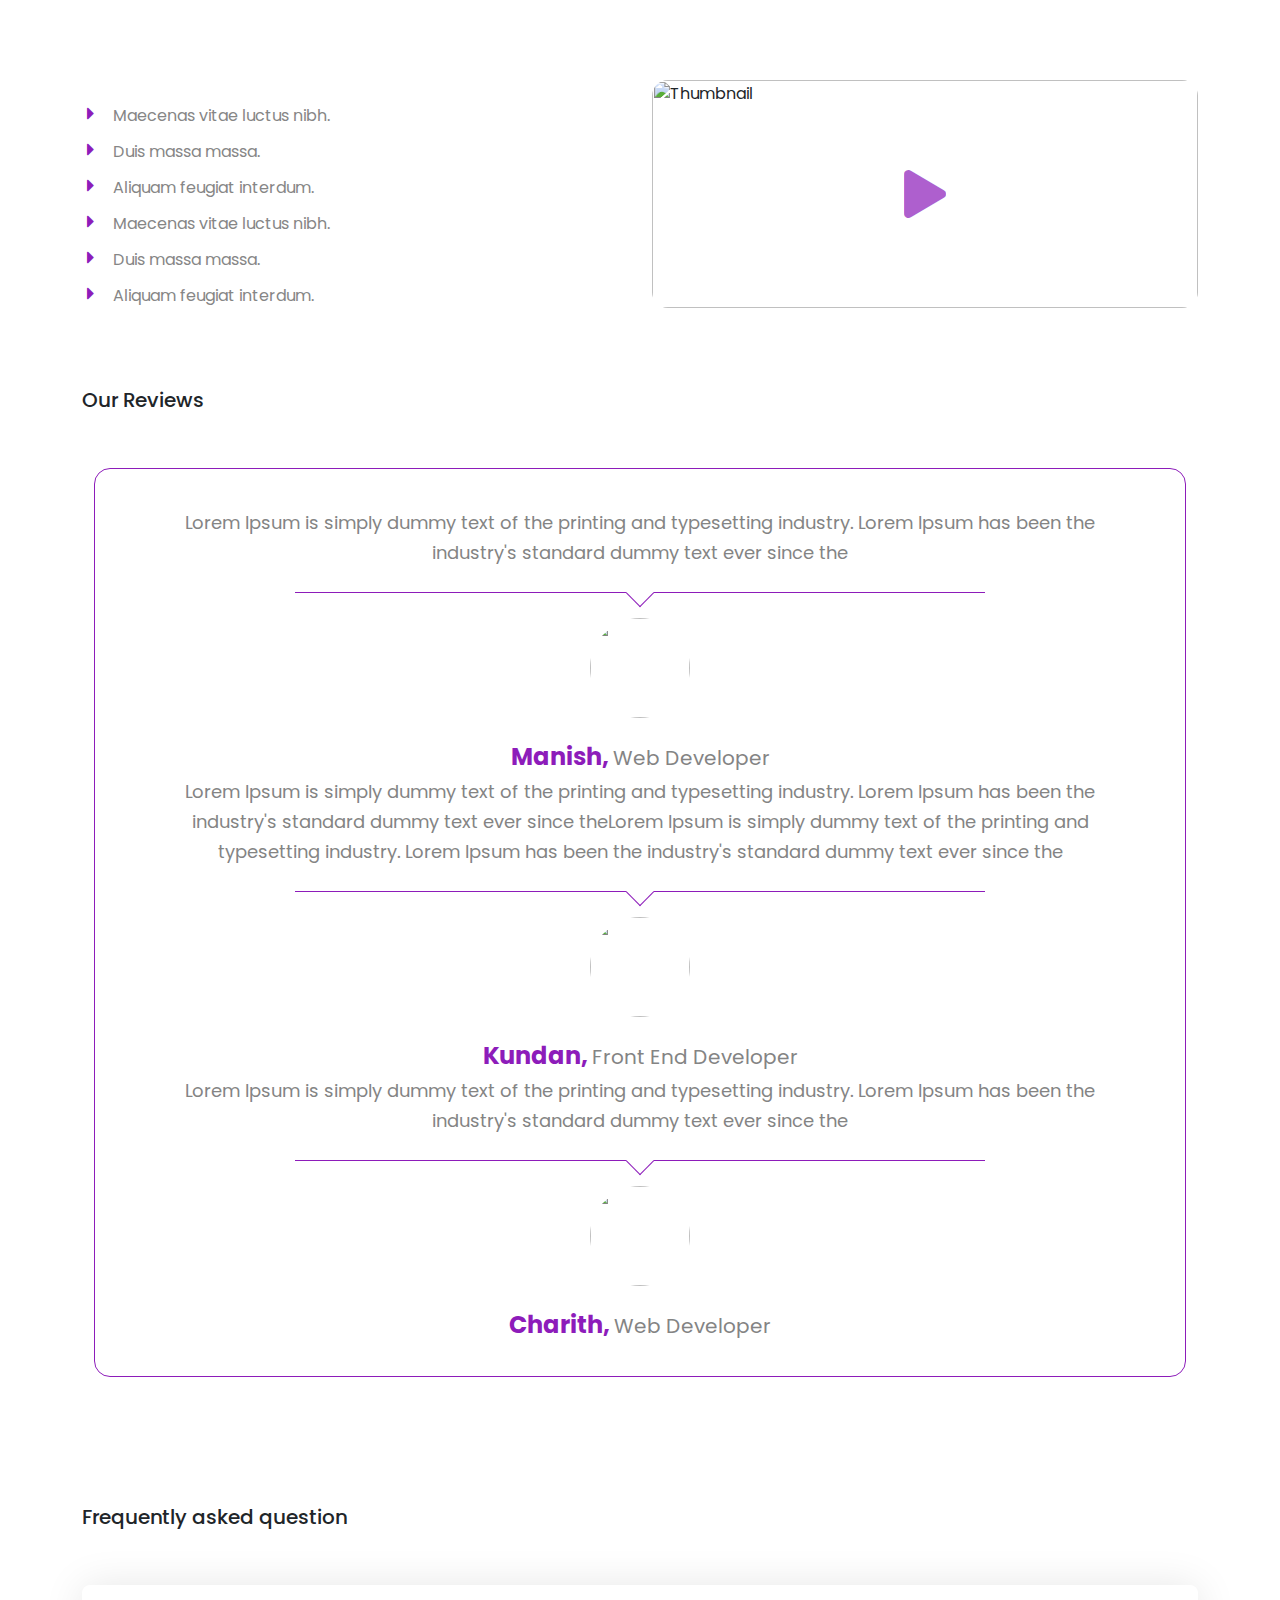
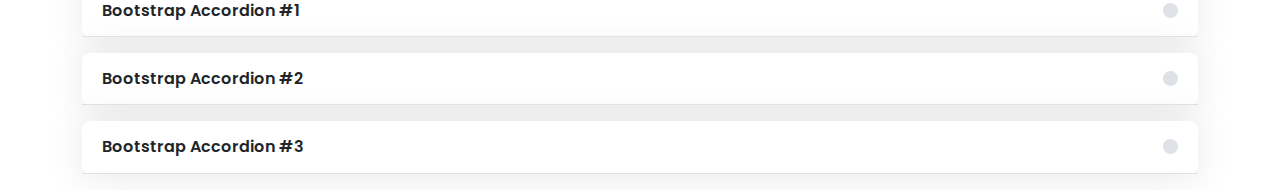
==== Testimonial Slider/Testimonial.html @ 6e23d51c "initial commit" ====
<html lang="en">

<head>
    <meta charset="UTF-8">
    <meta name="viewport" content="width=device-width, initial-scale=1.0">
    <title>Slider popup video player accordion</title>
    <!-- Bootstrap CSS -->
    <link rel="preconnect" href="https://fonts.googleapis.com">
    <link rel="preconnect" href="https://fonts.gstatic.com" crossorigin>
    <link href="https://fonts.googleapis.com/css2?family=Lato:ital,wght@0,100;0,300;0,400;0,700;0,900;1,100;1,300;1,400;1,700;1,900&family=Poppins:ital,wght@0,100;0,200;0,300;0,400;0,500;0,600;0,700;0,800;0,900;1,100;1,200;1,300;1,400;1,500;1,600;1,700;1,800;1,900&display=swap" rel="stylesheet">
    <link rel="stylesheet" href="https://cdnjs.cloudflare.com/ajax/libs/font-awesome/5.15.4/css/all.min.css">
    <link rel="stylesheet" href="https://cdnjs.cloudflare.com/ajax/libs/owl-carousel/1.3.3/owl.carousel.min.css">
    <link rel="stylesheet" href="https://cdnjs.cloudflare.com/ajax/libs/owl-carousel/1.3.3/owl.theme.min.css">
    <link rel="stylesheet" href="https://cdnjs.cloudflare.com/ajax/libs/owl-carousel/1.3.3/owl.transitions.css">
    <link rel="stylesheet" href="https://sibforms.com/forms/end-form/build/sib-styles.css">
    <link href="https://cdn.jsdelivr.net/npm/bootstrap@5.3.0-alpha1/dist/css/bootstrap.min.css" rel="stylesheet">
    <link rel="stylesheet" href="https://cdnjs.cloudflare.com/ajax/libs/font-awesome/5.15.4/css/all.min.css" integrity="sha512-xxx" crossorigin="anonymous" />

    <link href="style.css" rel="stylesheet">
    </link>
</head>

<body>
    
    <!-- Why Choose us -->
    <section class="why-choose section" id="overview">
        <div class="container">
            <div class="row">
                <div class="col-lg-6 col-12">
                    <!-- Start Choose Left -->
                    <div class="choose-left">
                        <div class="row mt-4">
                            <div class="col-lg-12">
                                <ul class="list">
                                    <li><i class="fa fa-caret-right"></i>Maecenas vitae luctus nibh. </li>
                                    <li><i class="fa fa-caret-right"></i>Duis massa massa.</li>
                                    <li><i class="fa fa-caret-right"></i>Aliquam feugiat interdum.</li>
                                    <li><i class="fa fa-caret-right"></i>Maecenas vitae luctus nibh. </li>
                                    <li><i class="fa fa-caret-right"></i>Duis massa massa.</li>
                                    <li><i class="fa fa-caret-right"></i>Aliquam feugiat interdum.</li>
                                </ul>
                            </div>

                        </div>
                    </div>
                    <!-- End Choose Left -->
                </div>
                <div class="col-lg-6 col-12">
                    <!-- Start Choose Rights -->
                    <div class="choose-right">
                        <div class="thumbnail">
                            <img src="https://media.istockphoto.com/id/1370433251/photo/black-woman-sitting-at-desk-using-computer-writing-in-notebook.jpg?s=612x612&w=0&k=20&c=rHpy3cX4LVFtzLI4gyy0T-fNYdTeAcdNQgTmy9maAIA=" alt="Thumbnail" class="img-fluid">
                            <div class="play-icon">
                                <i class="fas fa-play"></i>
                            </div>
                        </div>
                        <!-- <button type="button" class="btn btn-primary" data-bs-toggle="modal" data-bs-target="#videoModal">
                        Play Video
                      </button> -->

                        <div class="modal fade" id="videoModal" tabindex="-1" aria-labelledby="videoModalLabel" aria-hidden="true">
                            <div class="modal-dialog modal-dialog-centered">
                                <div class="modal-content">
                                    <div class="modal-header">
                                       
                                        <button type="button" class="btn-close" data-bs-dismiss="modal" aria-label="Close"></button>
                                    </div>
                                    <div class="modal-body">
                                        <div class="ratio ratio-16x9">
                                            <iframe src="https://www.youtube.com/embed/vlDzYIIOYmM" title="YouTube video" allowfullscreen></iframe>
                                        </div>
                                    </div>
                                    
                                </div>
                            </div>
                        </div>
                    </div>
                    <!-- End Choose Rights -->
                </div>
            </div>
        </div>
    </section>
    <!-- Testimonial -->
    <section class="">
        <div class="container">
            <h5 class="title-desc">Our Reviews</h5>
            <div class="container py-5">
                <div class="row">
                    <div class="col-md-12">
                        <div class="testimonial-bg">
                            <div id="testimonial-slider" class="owl-carousel">
                                <div class="testimonial">
                                    <p class="description">
                                        Lorem Ipsum is simply dummy text of the printing and typesetting industry. Lorem Ipsum has been the industry's standard dummy text ever since the
                                    </p>
                                    <div class="pic">
                                        <img src="http://www.webcoderskull.com/img/team2.png" alt="">
                                    </div>
                                    <h3 class="title">Manish,</h3>
                                    <span class="post">Web Developer</span>
                                </div>
             
                                <div class="testimonial">
                                    <p class="description">
                                       Lorem Ipsum is simply dummy text of the printing and typesetting industry. Lorem Ipsum has been the industry's standard dummy text ever since theLorem Ipsum is simply dummy text of the printing and typesetting industry. Lorem Ipsum has been the industry's standard dummy text ever since the
                                    </p>
                                    <div class="pic">
                                        <img src="http://www.webcoderskull.com/img/team1.png" alt="">
                                    </div>
                                    <h3 class="title">Kundan,</h3>
                                    <span class="post">Front End Developer</span>
                                </div>
                                <div class="testimonial">
                                    <p class="description">
                                        Lorem Ipsum is simply dummy text of the printing and typesetting industry. Lorem Ipsum has been the industry's standard dummy text ever since the
                                    </p>
                                    <div class="pic">
                                        <img src="http://www.webcoderskull.com/img/team2.png" alt="">
                                    </div>
                                    <h3 class="title">Charith,</h3>
                                    <span class="post">Web Developer</span>
                                </div>
                            </div>
                        </div>
                    </div>
                </div>
            </div>
        </div>
    </section>
    <!--Faqs-->
    <section class="" id="faqs">
        <div class="container">
            <div class="row">
                <h5 class="title-desc">Frequently asked question</h5>
                <div class="mt-5">

                    <div class="accordion accordion-flush" id="accordionFlushExample">
                        <div class="accordion-item rounded-3 border-0 mb-3">
                            <h2 class="accordion-header">
                                <button class="accordion-button border-bottom collapsed fw-semibold" type="button" data-bs-toggle="collapse" data-bs-target="#flush-collapseOne" aria-expanded="false" aria-controls="flush-collapseOne">
                                    Bootstrap Accordion #1
                                </button>
                            </h2>
                            <div id="flush-collapseOne" class="accordion-collapse collapse" data-bs-parent="#accordionFlushExample">
                                <div class="accordion-body">
                                    <p>Please check our more latest Design @ <a href="https://codepen.io/Gaurav-Rana-the-reactor">Codepen</a></p>
                                </div>
                            </div>
                        </div>
                        <div class="accordion-item rounded-3 border-0 mb-3">
                            <h2 class="accordion-header">
                                <button class="accordion-button border-bottom collapsed fw-semibold" type="button" data-bs-toggle="collapse" data-bs-target="#flush-collapseTwo" aria-expanded="false" aria-controls="flush-collapseTwo">
                                    Bootstrap Accordion #2
                                </button>
                            </h2>
                            <div id="flush-collapseTwo" class="accordion-collapse collapse" data-bs-parent="#accordionFlushExample">
                                <div class="accordion-body">
                                    <p>Please check our more latest Design @<a href="https://codepen.io/Gaurav-Rana-the-reactor">Codepen</a></p>
                                </div>
                            </div>
                        </div>
                        <div class="accordion-item rounded-3 border-0 mb-3">
                            <h2 class="accordion-header">
                                <button class="accordion-button border-bottom collapsed fw-semibold" type="button" data-bs-toggle="collapse" data-bs-target="#flush-collapseThree" aria-expanded="false" aria-controls="flush-collapseThree">
                                    Bootstrap Accordion #3
                                </button>
                            </h2>
                            <div id="flush-collapseThree" class="accordion-collapse collapse" data-bs-parent="#accordionFlushExample">
                                <div class="accordion-body">
                                    <p>Please check our more latest Design @ <a href="https://codepen.io/Gaurav-Rana-the-reactor">Codepen</a></p>
                                </div>
                            </div>
                        </div>
                    </div>
                </div>
            </div>
        </div>
    </section>
    <!-- ## Modal -->

    <div class="modal fade" id="exampleModalCenter" tabindex="-1" role="dialog" aria-labelledby="exampleModalCenterTitle" aria-hidden="true">
        <div class="modal-dialog modal-dialog-centered" role="document">
            <div class="modal-content">
                <div class="modal-header">
                    <button type="button" class="close" data-bs-dismiss="modal" aria-label="Close">
                        <span aria-hidden="true">&times;</span>
                    </button>
                </div>
                <div class="modal-body">
                    <div class="sib-form" style="text-align: center;
            background-color: #ffffff;                                 ">
                        <div id="sib-form-container" class="sib-form-container">
                            <div></div>
                            <div id="sib-container" class="sib-container--large sib-container--horizontal" style="text-align:center; background-color:rgba(255,255,255,1); max-width:540px; border-radius:3px; border-width:0px; border-color:#ffffff; border-style:solid; direction:ltr">
                                <form id="sib-form" method="POST" action="https://e46392f8.sibforms.com/serve/[base64]" data-type="subscription">
                                    <div style="padding: 4px 0;">
                                        <div class="sib-input sib-form-block">
                                            <div class="form__entry entry_block">
                                                <div class="form__label-row form__label-row--horizontal">

                                                    <div class="entry__field">
                                                        <input class="input " maxlength="200" type="text" id="FIRSTNAME" name="FIRSTNAME" autocomplete="off" placeholder="First Name" data-required="true" required />
                                                    </div>
                                                </div>

                                                <label class="entry__error entry__error--primary">
                                                </label>
                                            </div>
                                        </div>
                                    </div>
                                    <div style="padding: 4px 0;">
                                        <div class="sib-input sib-form-block">
                                            <div class="form__entry entry_block">
                                                <div class="form__label-row form__label-row--horizontal">

                                                    <div class="entry__field">
                                                        <input class="input " maxlength="200" type="text" id="LASTNAME" name="LASTNAME" autocomplete="off" placeholder="Last Name" data-required="true" required />
                                                    </div>
                                                </div>

                                                <label class="entry__error entry__error--primary">
                                                </label>
                                            </div>
                                        </div>
                                    </div>
                                    <div style="padding: 4px 0;">
                                        <div class="sib-input sib-form-block">
                                            <div class="form__entry entry_block">
                                                <div class="form__label-row form__label-row--horizontal">

                                                    <div class="entry__field">
                                                        <input class="input " type="text" id="EMAIL" name="EMAIL" autocomplete="off" placeholder="Email" data-required="true" required />
                                                    </div>
                                                </div>

                                                <label class="entry__error entry__error--primary">
                                                </label>
                                            </div>
                                        </div>
                                    </div>
                                    <div style="padding: 4px 0;">
                                        <div class="sib-sms-field sib-form-block">
                                            <div class="form__entry entry_block">
                                                <div class="form__label-row ">

                                                    <div class="sib-sms-input-wrapper" style="direction:ltr">
                                                        <div class="sib-sms-input" data-placeholder="phone" data-required="1" data-country-code="GB" data-whatsapp-country-code="GB" data-value="" data-whatsappvalue="" data-attributename="SMS">
                                                            <div class="entry__field">
                                                                <select class="input" name="SMS__COUNTRY_CODE" data-required="true">
                                                                    <option value="+93">
                                                                        +93 AF
                                                                    </option>
                                                                    <option value="+358">
                                                                        +358 AX
                                                                    </option>
                                                                    <option value="+355">
                                                                        +355 AL
                                                                    </option>
                                                                    <option value="+213">
                                                                        +213 DZ
                                                                    </option>
                                                                    <option value="+1684">
                                                                        +1684 AS
                                                                    </option>
                                                                    <option value="+376">
                                                                        +376 AD
                                                                    </option>
                                                                    <option value="+244">
                                                                        +244 AO
                                                                    </option>
                                                                    <option value="+1264">
                                                                        +1264 AI
                                                                    </option>
                                                                    <option value="+672">
                                                                        +672 AQ
                                                                    </option>
                                                                    <option value="+1268">
                                                                        +1268 AG
                                                                    </option>
                                                                    <option value="+54">
                                                                        +54 AR
                                                                    </option>
                                                                    <option value="+374">
                                                                        +374 AM
                                                                    </option>
                                                                    <option value="+297">
                                                                        +297 AW
                                                                    </option>
                                                                    <option value="+61">
                                                                        +61 AU
                                                                    </option>
                                                                    <option value="+43">
                                                                        +43 AT
                                                                    </option>
                                                                    <option value="+994">
                                                                        +994 AZ
                                                                    </option>
                                                                    <option value="+1242">
                                                                        +1242 BS
                                                                    </option>
                                                                    <option value="+973">
                                                                        +973 BH
                                                                    </option>
                                                                    <option value="+880">
                                                                        +880 BD
                                                                    </option>
                                                                    <option value="+1246">
                                                                        +1246 BB
                                                                    </option>
                                                                    <option value="+375">
                                                                        +375 BY
                                                                    </option>
                                                                    <option value="+32">
                                                                        +32 BE
                                                                    </option>
                                                                    <option value="+501">
                                                                        +501 BZ
                                                                    </option>
                                                                    <option value="+229">
                                                                        +229 BJ
                                                                    </option>
                                                                    <option value="+1441">
                                                                        +1441 BM
                                                                    </option>
                                                                    <option value="+975">
                                                                        +975 BT
                                                                    </option>
                                                                    <option value="+591">
                                                                        +591 BO
                                                                    </option>
                                                                    <option value="+599">
                                                                        +599 BQ
                                                                    </option>
                                                                    <option value="+387">
                                                                        +387 BA
                                                                    </option>
                                                                    <option value="+267">
                                                                        +267 BW
                                                                    </option>
                                                                    <option value="+47">
                                                                        +47 BV
                                                                    </option>
                                                                    <option value="+55">
                                                                        +55 BR
                                                                    </option>
                                                                    <option value="+246">
                                                                        +246 IO
                                                                    </option>
                                                                    <option value="+673">
                                                                        +673 BN
                                                                    </option>
                                                                    <option value="+359">
                                                                        +359 BG
                                                                    </option>
                                                                    <option value="+226">
                                                                        +226 BF
                                                                    </option>
                                                                    <option value="+257">
                                                                        +257 BI
                                                                    </option>
                                                                    <option value="+855">
                                                                        +855 KH
                                                                    </option>
                                                                    <option value="+237">
                                                                        +237 CM
                                                                    </option>
                                                                    <option value="+1">
                                                                        +1 CA
                                                                    </option>
                                                                    <option value="+34">
                                                                        +34 IC
                                                                    </option>
                                                                    <option value="+238">
                                                                        +238 CV
                                                                    </option>
                                                                    <option value="+1345">
                                                                        +1345 KY
                                                                    </option>
                                                                    <option value="+236">
                                                                        +236 CF
                                                                    </option>
                                                                    <option value="+34">
                                                                        +34 EA
                                                                    </option>
                                                                    <option value="+235">
                                                                        +235 TD
                                                                    </option>
                                                                    <option value="+56">
                                                                        +56 CL
                                                                    </option>
                                                                    <option value="+86">
                                                                        +86 CN
                                                                    </option>
                                                                    <option value="+61">
                                                                        +61 CX
                                                                    </option>
                                                                    <option value="+61">
                                                                        +61 CC
                                                                    </option>
                                                                    <option value="+57">
                                                                        +57 CO
                                                                    </option>
                                                                    <option value="+269">
                                                                        +269 KM
                                                                    </option>
                                                                    <option value="+242">
                                                                        +242 CG
                                                                    </option>
                                                                    <option value="+243">
                                                                        +243 CD
                                                                    </option>
                                                                    <option value="+682">
                                                                        +682 CK
                                                                    </option>
                                                                    <option value="+506">
                                                                        +506 CR
                                                                    </option>
                                                                    <option value="+225">
                                                                        +225 CI
                                                                    </option>
                                                                    <option value="+385">
                                                                        +385 HR
                                                                    </option>
                                                                    <option value="+53">
                                                                        +53 CU
                                                                    </option>
                                                                    <option value="+599">
                                                                        +599 CW
                                                                    </option>
                                                                    <option value="+357">
                                                                        +357 CY
                                                                    </option>
                                                                    <option value="+420">
                                                                        +420 CZ
                                                                    </option>
                                                                    <option value="+45">
                                                                        +45 DK
                                                                    </option>
                                                                    <option value="+253">
                                                                        +253 DJ
                                                                    </option>
                                                                    <option value="+1767">
                                                                        +1767 DM
                                                                    </option>
                                                                    <option value="+1809">
                                                                        +1809 DO
                                                                    </option>
                                                                    <option value="+1829">
                                                                        +1829 DO
                                                                    </option>
                                                                    <option value="+1849">
                                                                        +1849 DO
                                                                    </option>
                                                                    <option value="+593">
                                                                        +593 EC
                                                                    </option>
                                                                    <option value="+20">
                                                                        +20 EG
                                                                    </option>
                                                                    <option value="+503">
                                                                        +503 SV
                                                                    </option>
                                                                    <option value="+240">
                                                                        +240 GQ
                                                                    </option>
                                                                    <option value="+291">
                                                                        +291 ER
                                                                    </option>
                                                                    <option value="+372">
                                                                        +372 EE
                                                                    </option>
                                                                    <option value="+251">
                                                                        +251 ET
                                                                    </option>
                                                                    <option value="+500">
                                                                        +500 FK
                                                                    </option>
                                                                    <option value="+298">
                                                                        +298 FO
                                                                    </option>
                                                                    <option value="+679">
                                                                        +679 FJ
                                                                    </option>
                                                                    <option value="+358">
                                                                        +358 FI
                                                                    </option>
                                                                    <option value="+33">
                                                                        +33 FR
                                                                    </option>
                                                                    <option value="+594">
                                                                        +594 GF
                                                                    </option>
                                                                    <option value="+689">
                                                                        +689 PF
                                                                    </option>
                                                                    <option value="+262">
                                                                        +262 TF
                                                                    </option>
                                                                    <option value="+241">
                                                                        +241 GA
                                                                    </option>
                                                                    <option value="+220">
                                                                        +220 GM
                                                                    </option>
                                                                    <option value="+995">
                                                                        +995 GE
                                                                    </option>
                                                                    <option value="+49">
                                                                        +49 DE
                                                                    </option>
                                                                    <option value="+233">
                                                                        +233 GH
                                                                    </option>
                                                                    <option value="+350">
                                                                        +350 GI
                                                                    </option>
                                                                    <option value="+30">
                                                                        +30 GR
                                                                    </option>
                                                                    <option value="+299">
                                                                        +299 GL
                                                                    </option>
                                                                    <option value="+1473">
                                                                        +1473 GD
                                                                    </option>
                                                                    <option value="+590">
                                                                        +590 GP
                                                                    </option>
                                                                    <option value="+1671">
                                                                        +1671 GU
                                                                    </option>
                                                                    <option value="+502">
                                                                        +502 GT
                                                                    </option>
                                                                    <option value="+44">
                                                                        +44 GG
                                                                    </option>
                                                                    <option value="+224">
                                                                        +224 GN
                                                                    </option>
                                                                    <option value="+245">
                                                                        +245 GW
                                                                    </option>
                                                                    <option value="+592">
                                                                        +592 GY
                                                                    </option>
                                                                    <option value="+509">
                                                                        +509 HT
                                                                    </option>
                                                                    <option value="+672">
                                                                        +672 HM
                                                                    </option>
                                                                    <option value="+379">
                                                                        +379 VA
                                                                    </option>
                                                                    <option value="+504">
                                                                        +504 HN
                                                                    </option>
                                                                    <option value="+852">
                                                                        +852 HK
                                                                    </option>
                                                                    <option value="+36">
                                                                        +36 HU
                                                                    </option>
                                                                    <option value="+354">
                                                                        +354 IS
                                                                    </option>
                                                                    <option value="+91">
                                                                        +91 IN
                                                                    </option>
                                                                    <option value="+62">
                                                                        +62 ID
                                                                    </option>
                                                                    <option value="+98">
                                                                        +98 IR
                                                                    </option>
                                                                    <option value="+964">
                                                                        +964 IQ
                                                                    </option>
                                                                    <option value="+353">
                                                                        +353 IE
                                                                    </option>
                                                                    <option value="+44">
                                                                        +44 IM
                                                                    </option>
                                                                    <option value="+972">
                                                                        +972 IL
                                                                    </option>
                                                                    <option value="+39">
                                                                        +39 IT
                                                                    </option>
                                                                    <option value="+1876">
                                                                        +1876 JM
                                                                    </option>
                                                                    <option value="+81">
                                                                        +81 JP
                                                                    </option>
                                                                    <option value="+44">
                                                                        +44 JE
                                                                    </option>
                                                                    <option value="+962">
                                                                        +962 JO
                                                                    </option>
                                                                    <option value="+7">
                                                                        +7 KZ
                                                                    </option>
                                                                    <option value="+254">
                                                                        +254 KE
                                                                    </option>
                                                                    <option value="+686">
                                                                        +686 KI
                                                                    </option>
                                                                    <option value="+850">
                                                                        +850 KP
                                                                    </option>
                                                                    <option value="+82">
                                                                        +82 KR
                                                                    </option>
                                                                    <option value="+965">
                                                                        +965 KW
                                                                    </option>
                                                                    <option value="+996">
                                                                        +996 KG
                                                                    </option>
                                                                    <option value="+856">
                                                                        +856 LA
                                                                    </option>
                                                                    <option value="+371">
                                                                        +371 LV
                                                                    </option>
                                                                    <option value="+961">
                                                                        +961 LB
                                                                    </option>
                                                                    <option value="+266">
                                                                        +266 LS
                                                                    </option>
                                                                    <option value="+231">
                                                                        +231 LR
                                                                    </option>
                                                                    <option value="+218">
                                                                        +218 LY
                                                                    </option>
                                                                    <option value="+423">
                                                                        +423 LI
                                                                    </option>
                                                                    <option value="+370">
                                                                        +370 LT
                                                                    </option>
                                                                    <option value="+352">
                                                                        +352 LU
                                                                    </option>
                                                                    <option value="+853">
                                                                        +853 MO
                                                                    </option>
                                                                    <option value="+389">
                                                                        +389 MK
                                                                    </option>
                                                                    <option value="+261">
                                                                        +261 MG
                                                                    </option>
                                                                    <option value="+265">
                                                                        +265 MW
                                                                    </option>
                                                                    <option value="+60">
                                                                        +60 MY
                                                                    </option>
                                                                    <option value="+960">
                                                                        +960 MV
                                                                    </option>
                                                                    <option value="+223">
                                                                        +223 ML
                                                                    </option>
                                                                    <option value="+356">
                                                                        +356 MT
                                                                    </option>
                                                                    <option value="+692">
                                                                        +692 MH
                                                                    </option>
                                                                    <option value="+596">
                                                                        +596 MQ
                                                                    </option>
                                                                    <option value="+222">
                                                                        +222 MR
                                                                    </option>
                                                                    <option value="+230">
                                                                        +230 MU
                                                                    </option>
                                                                    <option value="+262">
                                                                        +262 YT
                                                                    </option>
                                                                    <option value="+52">
                                                                        +52 MX
                                                                    </option>
                                                                    <option value="+691">
                                                                        +691 FM
                                                                    </option>
                                                                    <option value="+373">
                                                                        +373 MD
                                                                    </option>
                                                                    <option value="+377">
                                                                        +377 MC
                                                                    </option>
                                                                    <option value="+976">
                                                                        +976 MN
                                                                    </option>
                                                                    <option value="+382">
                                                                        +382 ME
                                                                    </option>
                                                                    <option value="+1664">
                                                                        +1664 MS
                                                                    </option>
                                                                    <option value="+212">
                                                                        +212 MA
                                                                    </option>
                                                                    <option value="+258">
                                                                        +258 MZ
                                                                    </option>
                                                                    <option value="+95">
                                                                        +95 MM
                                                                    </option>
                                                                    <option value="+264">
                                                                        +264 NA
                                                                    </option>
                                                                    <option value="+674">
                                                                        +674 NR
                                                                    </option>
                                                                    <option value="+977">
                                                                        +977 NP
                                                                    </option>
                                                                    <option value="+31">
                                                                        +31 NL
                                                                    </option>
                                                                    <option value="+687">
                                                                        +687 NC
                                                                    </option>
                                                                    <option value="+64">
                                                                        +64 NZ
                                                                    </option>
                                                                    <option value="+505">
                                                                        +505 NI
                                                                    </option>
                                                                    <option value="+227">
                                                                        +227 NE
                                                                    </option>
                                                                    <option value="+234">
                                                                        +234 NG
                                                                    </option>
                                                                    <option value="+683">
                                                                        +683 NU
                                                                    </option>
                                                                    <option value="+672">
                                                                        +672 NF
                                                                    </option>
                                                                    <option value="+1670">
                                                                        +1670 MP
                                                                    </option>
                                                                    <option value="+47">
                                                                        +47 NO
                                                                    </option>
                                                                    <option value="+968">
                                                                        +968 OM
                                                                    </option>
                                                                    <option value="+92">
                                                                        +92 PK
                                                                    </option>
                                                                    <option value="+680">
                                                                        +680 PW
                                                                    </option>
                                                                    <option value="+970">
                                                                        +970 PS
                                                                    </option>
                                                                    <option value="+507">
                                                                        +507 PA
                                                                    </option>
                                                                    <option value="+675">
                                                                        +675 PG
                                                                    </option>
                                                                    <option value="+595">
                                                                        +595 PY
                                                                    </option>
                                                                    <option value="+51">
                                                                        +51 PE
                                                                    </option>
                                                                    <option value="+63">
                                                                        +63 PH
                                                                    </option>
                                                                    <option value="+64">
                                                                        +64 PN
                                                                    </option>
                                                                    <option value="+48">
                                                                        +48 PL
                                                                    </option>
                                                                    <option value="+351">
                                                                        +351 PT
                                                                    </option>
                                                                    <option value="+1787">
                                                                        +1787 PR
                                                                    </option>
                                                                    <option value="+974">
                                                                        +974 QA
                                                                    </option>
                                                                    <option value="+383">
                                                                        +383 XK
                                                                    </option>
                                                                    <option value="+262">
                                                                        +262 RE
                                                                    </option>
                                                                    <option value="+40">
                                                                        +40 RO
                                                                    </option>
                                                                    <option value="+7">
                                                                        +7 RU
                                                                    </option>
                                                                    <option value="+250">
                                                                        +250 RW
                                                                    </option>
                                                                    <option value="+590">
                                                                        +590 BL
                                                                    </option>
                                                                    <option value="+290">
                                                                        +290 SH
                                                                    </option>
                                                                    <option value="+1869">
                                                                        +1869 KN
                                                                    </option>
                                                                    <option value="+1758">
                                                                        +1758 LC
                                                                    </option>
                                                                    <option value="+590">
                                                                        +590 MF
                                                                    </option>
                                                                    <option value="+508">
                                                                        +508 PM
                                                                    </option>
                                                                    <option value="+1784">
                                                                        +1784 VC
                                                                    </option>
                                                                    <option value="+685">
                                                                        +685 WS
                                                                    </option>
                                                                    <option value="+378">
                                                                        +378 SM
                                                                    </option>
                                                                    <option value="+239">
                                                                        +239 ST
                                                                    </option>
                                                                    <option value="+966">
                                                                        +966 SA
                                                                    </option>
                                                                    <option value="+221">
                                                                        +221 SN
                                                                    </option>
                                                                    <option value="+381">
                                                                        +381 RS
                                                                    </option>
                                                                    <option value="+248">
                                                                        +248 SC
                                                                    </option>
                                                                    <option value="+232">
                                                                        +232 SL
                                                                    </option>
                                                                    <option value="+65">
                                                                        +65 SG
                                                                    </option>
                                                                    <option value="+1721">
                                                                        +1721 SX
                                                                    </option>
                                                                    <option value="+421">
                                                                        +421 SK
                                                                    </option>
                                                                    <option value="+386">
                                                                        +386 SI
                                                                    </option>
                                                                    <option value="+677">
                                                                        +677 SB
                                                                    </option>
                                                                    <option value="+252">
                                                                        +252 SO
                                                                    </option>
                                                                    <option value="+27">
                                                                        +27 ZA
                                                                    </option>
                                                                    <option value="+500">
                                                                        +500 GS
                                                                    </option>
                                                                    <option value="+211">
                                                                        +211 SS
                                                                    </option>
                                                                    <option value="+34">
                                                                        +34 ES
                                                                    </option>
                                                                    <option value="+94">
                                                                        +94 LK
                                                                    </option>
                                                                    <option value="+249">
                                                                        +249 SD
                                                                    </option>
                                                                    <option value="+597">
                                                                        +597 SR
                                                                    </option>
                                                                    <option value="+47">
                                                                        +47 SJ
                                                                    </option>
                                                                    <option value="+268">
                                                                        +268 SZ
                                                                    </option>
                                                                    <option value="+46">
                                                                        +46 SE
                                                                    </option>
                                                                    <option value="+41">
                                                                        +41 CH
                                                                    </option>
                                                                    <option value="+963">
                                                                        +963 SY
                                                                    </option>
                                                                    <option value="+886">
                                                                        +886 TW
                                                                    </option>
                                                                    <option value="+992">
                                                                        +992 TJ
                                                                    </option>
                                                                    <option value="+255">
                                                                        +255 TZ
                                                                    </option>
                                                                    <option value="+66">
                                                                        +66 TH
                                                                    </option>
                                                                    <option value="+670">
                                                                        +670 TL
                                                                    </option>
                                                                    <option value="+228">
                                                                        +228 TG
                                                                    </option>
                                                                    <option value="+690">
                                                                        +690 TK
                                                                    </option>
                                                                    <option value="+676">
                                                                        +676 TO
                                                                    </option>
                                                                    <option value="+1868">
                                                                        +1868 TT
                                                                    </option>
                                                                    <option value="+216">
                                                                        +216 TN
                                                                    </option>
                                                                    <option value="+90">
                                                                        +90 TR
                                                                    </option>
                                                                    <option value="+993">
                                                                        +993 TM
                                                                    </option>
                                                                    <option value="+1649">
                                                                        +1649 TC
                                                                    </option>
                                                                    <option value="+688">
                                                                        +688 TV
                                                                    </option>
                                                                    <option value="+256">
                                                                        +256 UG
                                                                    </option>
                                                                    <option value="+380">
                                                                        +380 UA
                                                                    </option>
                                                                    <option value="+971">
                                                                        +971 AE
                                                                    </option>
                                                                    <option value="+44">
                                                                        +44 GB
                                                                    </option>
                                                                    <option value="+1">
                                                                        +1 US
                                                                    </option>
                                                                    <option value="+246">
                                                                        +246 UM
                                                                    </option>
                                                                    <option value="+598">
                                                                        +598 UY
                                                                    </option>
                                                                    <option value="+998">
                                                                        +998 UZ
                                                                    </option>
                                                                    <option value="+678">
                                                                        +678 VU
                                                                    </option>
                                                                    <option value="+58">
                                                                        +58 VE
                                                                    </option>
                                                                    <option value="+84">
                                                                        +84 VN
                                                                    </option>
                                                                    <option value="+1284">
                                                                        +1284 VG
                                                                    </option>
                                                                    <option value="+1340">
                                                                        +1340 VI
                                                                    </option>
                                                                    <option value="+681">
                                                                        +681 WF
                                                                    </option>
                                                                    <option value="+212">
                                                                        +212 EH
                                                                    </option>
                                                                    <option value="+967">
                                                                        +967 YE
                                                                    </option>
                                                                    <option value="+260">
                                                                        +260 ZM
                                                                    </option>
                                                                    <option value="+263">
                                                                        +263 ZW
                                                                    </option>
                                                                </select>
                                                            </div>
                                                            <div class="entry__field" style="width: 100%">
                                                                <input type="tel" type="text" class="input" id="SMS" name="SMS" autocomplete="off" placeholder="phone" data-required="true" required />
                                                            </div>
                                                        </div>
                                                        <div class="sib-sms-tooltip">
                                                            <div class="sib-sms-tooltip__box">
                                                                The SMS field must contain between 6 and 19 digits and
                                                                include the country code without using +/0 (e.g.
                                                                1xxxxxxxxxx for the United States)
                                                            </div>
                                                            <span class="sib-sms-tooltip__icon">?</span>
                                                        </div>
                                                    </div>
                                                </div>

                                                <label class="entry__error entry__error--primary">
                                                </label>
                                                <label class="entry__error entry__error--secondary">
                                                </label>
                                            </div>
                                        </div>
                                    </div>
                                    <div style="padding: 4px 0;">
                                        <div class="sib-input sib-form-block">
                                            <div class="form__entry entry_block">
                                                <div class="form__label-row form__label-row--horizontal">

                                                    <div class="entry__field">
                                                        <textarea rows="2" class="input " maxlength="500" id="MESSAGE" name="MESSAGE" autocomplete="off" placeholder="Message" data-required="true" required></textarea>
                                                    </div>
                                                </div>

                                                <label class="entry__error entry__error--primary">
                                                </label>
                                            </div>
                                        </div>
                                    </div>
                                    <div style="padding: 4px 0;">
                                        <div class="g-recaptcha" data-sitekey="6LfcHXgpAAAAAOPRSOaID6w9KLC6Q-yUmwXXllUt" data-callback="invisibleCaptchaCallback" data-size="invisible" onclick="executeCaptcha"></div>
                                    </div>
                                    <div style="padding: 4px 0;">
                                        <div class="sib-form-block" style="text-align: center">
                                            <button class="sib-form-block__button sib-form-block__button-with-loader" form="sib-form" type="submit">
                                                <svg class="icon clickable__icon progress-indicator__icon sib-hide-loader-icon" viewBox="0 0 512 512">
                                                    <path d="M460.116 373.846l-20.823-12.022c-5.541-3.199-7.54-10.159-4.663-15.874 30.137-59.886 28.343-131.652-5.386-189.946-33.641-58.394-94.896-95.833-161.827-99.676C261.028 55.961 256 50.751 256 44.352V20.309c0-6.904 5.808-12.337 12.703-11.982 83.556 4.306 160.163 50.864 202.11 123.677 42.063 72.696 44.079 162.316 6.031 236.832-3.14 6.148-10.75 8.461-16.728 5.01z" />
                                                </svg>
                                                Inquire Now
                                            </button>
                                        </div>
                                    </div>

                                    <input type="text" name="email_address_check" value="" class="input--hidden">
                                    <input type="hidden" name="locale" value="en">
                                </form>
                            </div>
                        </div>
                    </div>
                </div>
            </div>
        </div>
    </div>

    <!-- Bootstrap Bundle with Popper -->
    <script src="https://cdn.jsdelivr.net/npm/bootstrap@5.3.0-alpha1/dist/js/bootstrap.bundle.min.js"></script>
    <script type="text/javascript" src="https://code.jquery.com/jquery-1.12.0.min.js"></script>
    <script type="text/javascript" src="https://cdnjs.cloudflare.com/ajax/libs/owl-carousel/1.3.3/owl.carousel.min.js"></script>

    <script>
    function openModal(modalId) {
        var modal = new bootstrap.Modal(document.getElementById(modalId));
        modal.show();
    }

    const thumbnail = document.querySelector('.thumbnail');
    thumbnail.addEventListener('click', () => {
        const videoModal = new bootstrap.Modal(document.querySelector('#videoModal'));
        videoModal.show();
    });


    $(document).ready(function() {
        $("#testimonial-slider").owlCarousel({
            items: 1,
            itemsDesktop: [1000, 2],
            itemsDesktopSmall: [979, 1],
            itemsTablet: [768, 1],
            pagination: false,
            navigation: true,
            slideSpeed: 1000,
            singleItem: true,
            transitionStyle: "goDown",
            navigationText: ["", ""],
            autoPlay: true
        });
    });
    
    </script>

    <!-- END - We recommend to place the above code where you want the form in your website html  -->

    <!-- START - We recommend to place the below code in footer or bottom of your website html  -->
    <script>
    window.REQUIRED_CODE_ERROR_MESSAGE = 'Please choose a country code';
    window.LOCALE = 'en';
    window.EMAIL_INVALID_MESSAGE = window.SMS_INVALID_MESSAGE = "The information provided is invalid. Please review the field format and try again.";

    window.REQUIRED_ERROR_MESSAGE = "Please fill out this field ";

    window.GENERIC_INVALID_MESSAGE = "The information provided is invalid. Please review the field format and try again.";




    window.translation = {
        common: {
            selectedList: '{quantity} list selected',
            selectedLists: '{quantity} lists selected'
        }
    };

    var AUTOHIDE = Boolean(0);
    </script>

    <script defer src="https://sibforms.com/forms/end-form/build/main.js"></script>

    <script src="https://www.google.com/recaptcha/api.js?hl=en"></script>
</body>

</html>

</html>
---- Testimonial Slider/style.css ----
@import url("https://fonts.googleapis.com/css?family=Open+Sans:400,400i,700");

@import url('https://fonts.googleapis.com/css2?family=Poppins:wght@400;600;700&display=swap');



body {
	font-family: Poppins;
}

html {
	scroll-behavior: smooth;
	scroll-padding-top: 100px;
}

p {
	margin: 4px 0 !important;

}

ul {
	list-style: none;
	padding: 0;
	margin: 0;
}

a {
	text-decoration: none !important;
	/* color: #313B3D !important; */
}

ol,
ul {
	padding-left: 0 !important;
}

section {
	padding-top: 80px;
}

.fa,
.fas {
	font-weight: 900;
	color: #8D1CBA !important;
}

.fa-3x {
	font-size: 2em !important;
	color: white !important;
}

h2 {
	color: #474747;
}

/*===================
	Why choose CSS
=====================*/
.why-choose .choose-left .list {}

.why-choose .choose-left .list li {
	color: #868686;
	margin-bottom: 12px;
}

.why-choose .choose-left .list li:last-child {
	margin-bottom: 0px;
}

.why-choose .choose-left .list li i {
	height: 15px;
	width: 15px;
	line-height: 15px;
	text-align: center;
	background: #ffffff;
	color: #fff;
	font-size: 14px;
	border-radius: 100%;
	padding-left: 2px;
	margin-right: 16px;
	font-size: 20px;
}

.thumbnail.hover-to-play .play-icon {
	display: none;
}

.thumbnail.hover-to-play:hover .play-icon {
	display: block;
}

.thumbnail {
	position: relative;
}

.thumbnail .play-icon {
	position: absolute;
	top: 50%;
	left: 50%;
	transform: translate(-50%, -50%);
}

.thumbnail .play-icon i {
	font-size: 3rem;
	color: white;
	opacity: 0.7;
	transition: opacity 0.3s;
}

.thumbnail .play-icon:hover i {
	opacity: 1;
}

.thumbnail .img-fluid {
	object-fit: cover;
	border-radius: 16px;
	width: 100%;
}

.thumbnail:hover .img-fluid {
	filter: brightness(50%);
}

#videoModal .btn-close {
	position: absolute;
	width: 15px;
	height: 15px;
	right: 0;
	background-color: #8D1CBA;
	border-radius: 50px;
	opacity: 1;
	font-size: 11px;
	color: white !important;
}

/*=======================
	End Why choose CSS
=========================*/


/* Testimonial */

.testimonial-bg {
	background-color: #fff;
	border: 1px solid #8D1CBA;
	padding: 35px 70px;
	border-radius: 16px;
	text-align: center;
	position: relative;
}

.testimonial {
	padding: 0 15px;
}

.testimonial .description {
	font-size: 18px;
	font-weight: 400;
	color: #848484;
	line-height: 30px;
	padding-bottom: 25px;
	margin-bottom: 15px;
	position: relative;
}

.testimonial .description:before {
	content: "";
	width: 75%;
	border-top: 1px solid #8D1CBA;
	margin: 0 auto;
	position: absolute;
	bottom: 0;
	left: 0;
	right: 0;
}

.testimonial .description:after {
	content: "";
	width: 20px;
	height: 20px;
	background: #fff;
	position: absolute;
	bottom: -10px;
	left: 50%;
	border-bottom: 1px solid #8D1CBA;
	border-right: 1px solid #8D1CBA;
	transform: translateX(-50%) rotate(45deg);
}

.testimonial .pic {
	width: 100px;
	height: 100px;
	border-radius: 50%;
	margin: 25px auto;
	overflow: hidden;
}

.testimonial .pic img {
	width: 100%;
	height: auto;
}

.testimonial .title {
	display: inline-block;
	font-size: 24px;
	font-weight: 700;
	color: #8D1CBA;
	margin: 0;
}

.testimonial .post {
	display: inline-block;
	font-size: 20px;
	color: #848484;
}

.owl-theme .owl-controls {
	margin-top: 20px;
	/* position: absolute;
	bottom: -20%;
	right: 0; */
}

.owl-theme .owl-controls .owl-buttons div {
	width: 40px;
	height: 40px;
line-height: 40px;
	background: #FFFF;
	opacity: 1;
	padding: 0;
	display: inline-block;
	margin: 0 10px;
	border: 1px solid #8D1CBA;
}

.owl-prev:before,
.owl-next:before {
    font-family: "Font Awesome 5 Free";
    font-weight: 900; /* Adjust font weight as needed */
}

.owl-prev:before {
    content: "\f104"; /* Unicode for the left arrow icon */
    color: #8D1CBA;
    font-size: 20px;
}

.owl-next:before {
    content: "\f104"; /* Unicode for the right arrow icon */
    color: #8D1CBA;
    font-size: 20px;
}


.owl-next:before {
	content: "\f105";
}

@media only screen and (max-width:767px) {
	.testimonial-bg {
		padding: 50px 40px;
	}

	.owl-theme .owl-controls {
		bottom: -22%;
	}
}

@media only screen and (max-width:480px) {
	.testimonial-bg:before {
		width: 55px;
		height: 55px;
		line-height: 55px;
		font-size: 40px;
	}

	.testimonial-bg {
		padding: 30px 10px;
	}

	.owl-theme .owl-controls {
		bottom: -15%;
	}
}

@media only screen and (max-width:360px) {

	.testimonial .title,
	.testimonial .post {
		font-size: 16px;
	}

	.owl-theme .owl-controls {
		bottom: -12%;
	}
}

/* FAQs */

.accordion-button:not(.collapsed),
.accordion-button:focus {
	outline: none;
	border-color: transparent;
	box-shadow: none;
	background-color: transparent;
}

.accordion-button::after {
	width: 15px;
	height: 15px;
	border-radius: 100%;
	background-color: #8D1CBA;
	background-image: none !important;
}

.accordion-button.collapsed::after {
	background-color: var(--bs-gray-300);
}

.accordion-item {
	box-shadow: 0px 1px 40px rgb(0 0 0 / 10%);
}

.accordion-button {
	background-color: transparent;
}

.accordion-button:focus {
	border-color: none !important;
	outline: 0 !important;
}

/*Media Quries */


/*Modal */

.modal-dialog.modal-dialog-centered {
	max-width: 600px;
}

.modal-content {
	border: none;
}

.modal-header {
	padding: 0 !important;
	border: none !important;
	display: flex;
	justify-content: end;
}

.close {
	width: 100%;
	display: flex;
	justify-content: center;
	font-size: 22px;
	border-bottom-left-radius: 8px;
	background-color: #8D1CBA;
	align-items: center;
	width: 30px;
	color: white !important;
	height: 30px;
}
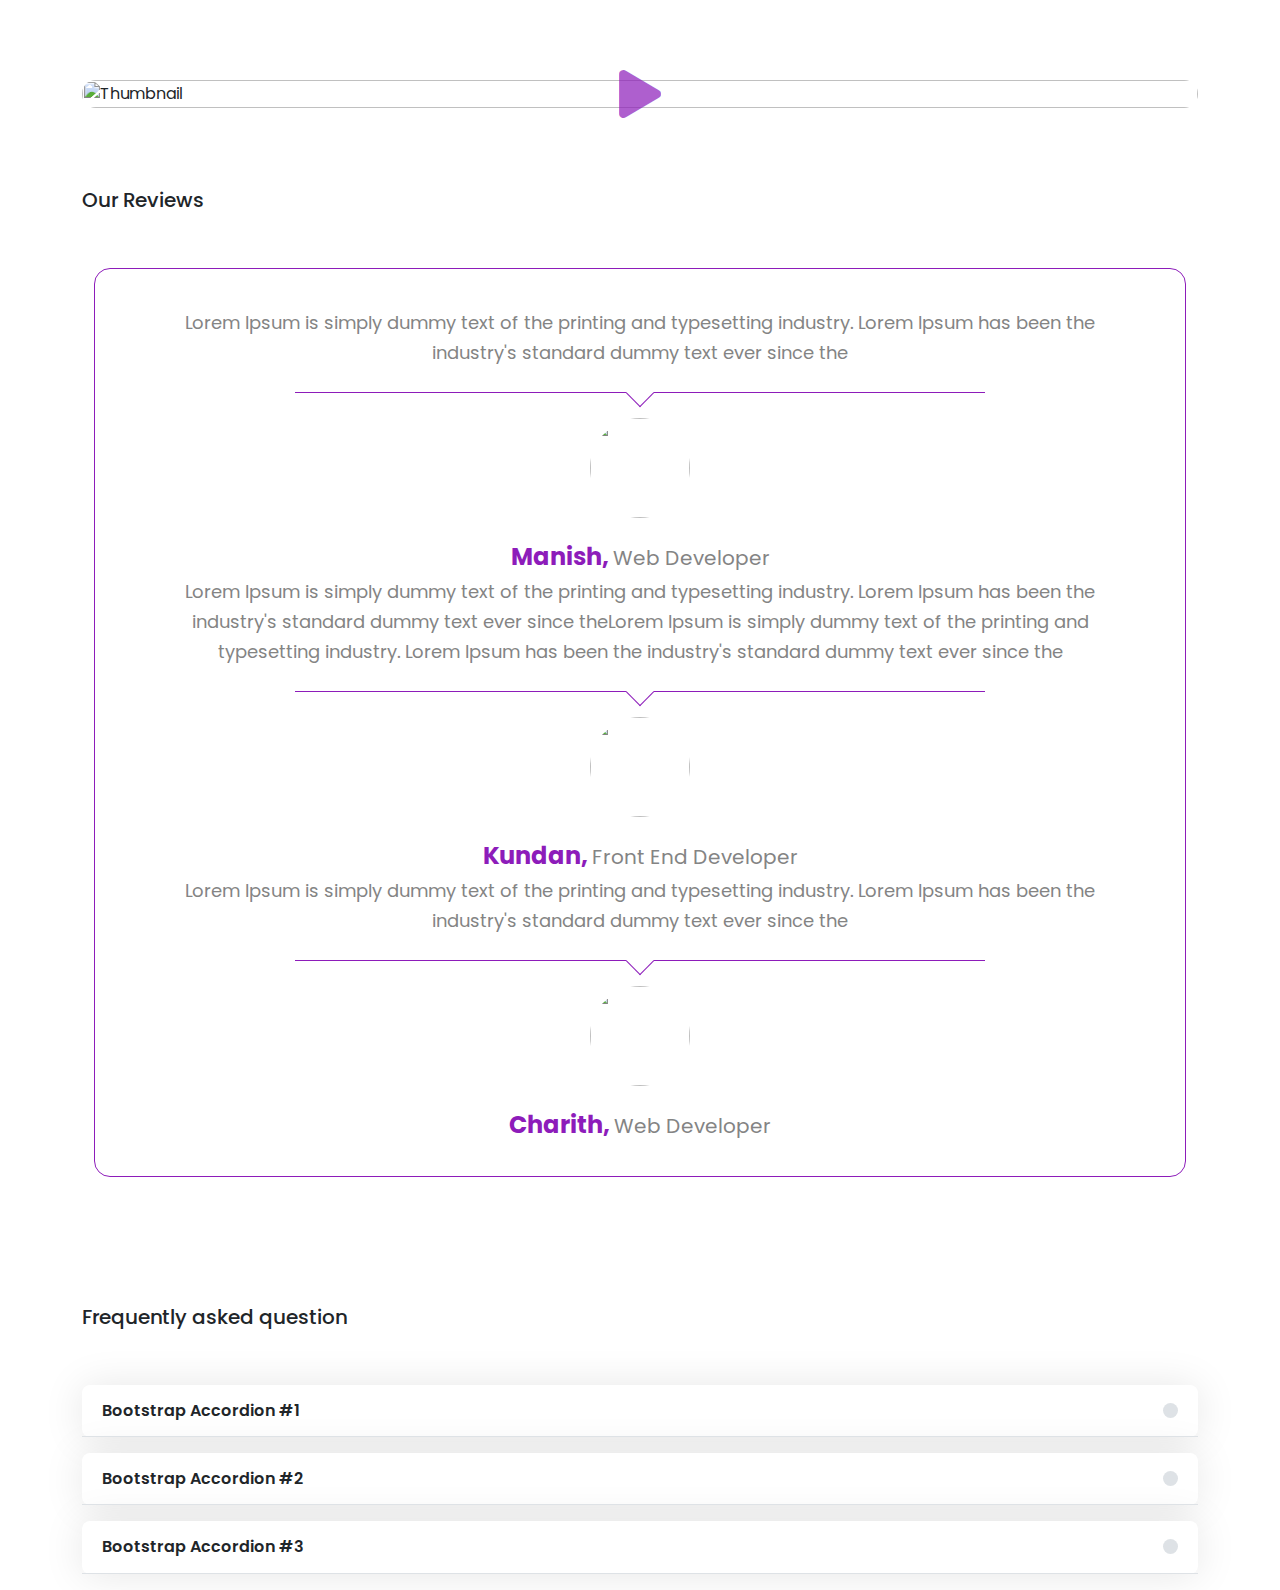
==== commit 51725e4c: "added components" ====
--- a/Testimonial Slider/Testimonial.html
+++ b/Testimonial Slider/Testimonial.html
@@ -26,26 +26,7 @@
     <section class="why-choose section" id="overview">
         <div class="container">
             <div class="row">
-                <div class="col-lg-6 col-12">
-                    <!-- Start Choose Left -->
-                    <div class="choose-left">
-                        <div class="row mt-4">
-                            <div class="col-lg-12">
-                                <ul class="list">
-                                    <li><i class="fa fa-caret-right"></i>Maecenas vitae luctus nibh. </li>
-                                    <li><i class="fa fa-caret-right"></i>Duis massa massa.</li>
-                                    <li><i class="fa fa-caret-right"></i>Aliquam feugiat interdum.</li>
-                                    <li><i class="fa fa-caret-right"></i>Maecenas vitae luctus nibh. </li>
-                                    <li><i class="fa fa-caret-right"></i>Duis massa massa.</li>
-                                    <li><i class="fa fa-caret-right"></i>Aliquam feugiat interdum.</li>
-                                </ul>
-                            </div>
-
-                        </div>
-                    </div>
-                    <!-- End Choose Left -->
-                </div>
-                <div class="col-lg-6 col-12">
+                <div class="col-lg-12 col-12">
                     <!-- Start Choose Rights -->
                     <div class="choose-right">
                         <div class="thumbnail">
@@ -133,7 +114,6 @@
             <div class="row">
                 <h5 class="title-desc">Frequently asked question</h5>
                 <div class="mt-5">
-
                     <div class="accordion accordion-flush" id="accordionFlushExample">
                         <div class="accordion-item rounded-3 border-0 mb-3">
                             <h2 class="accordion-header">
